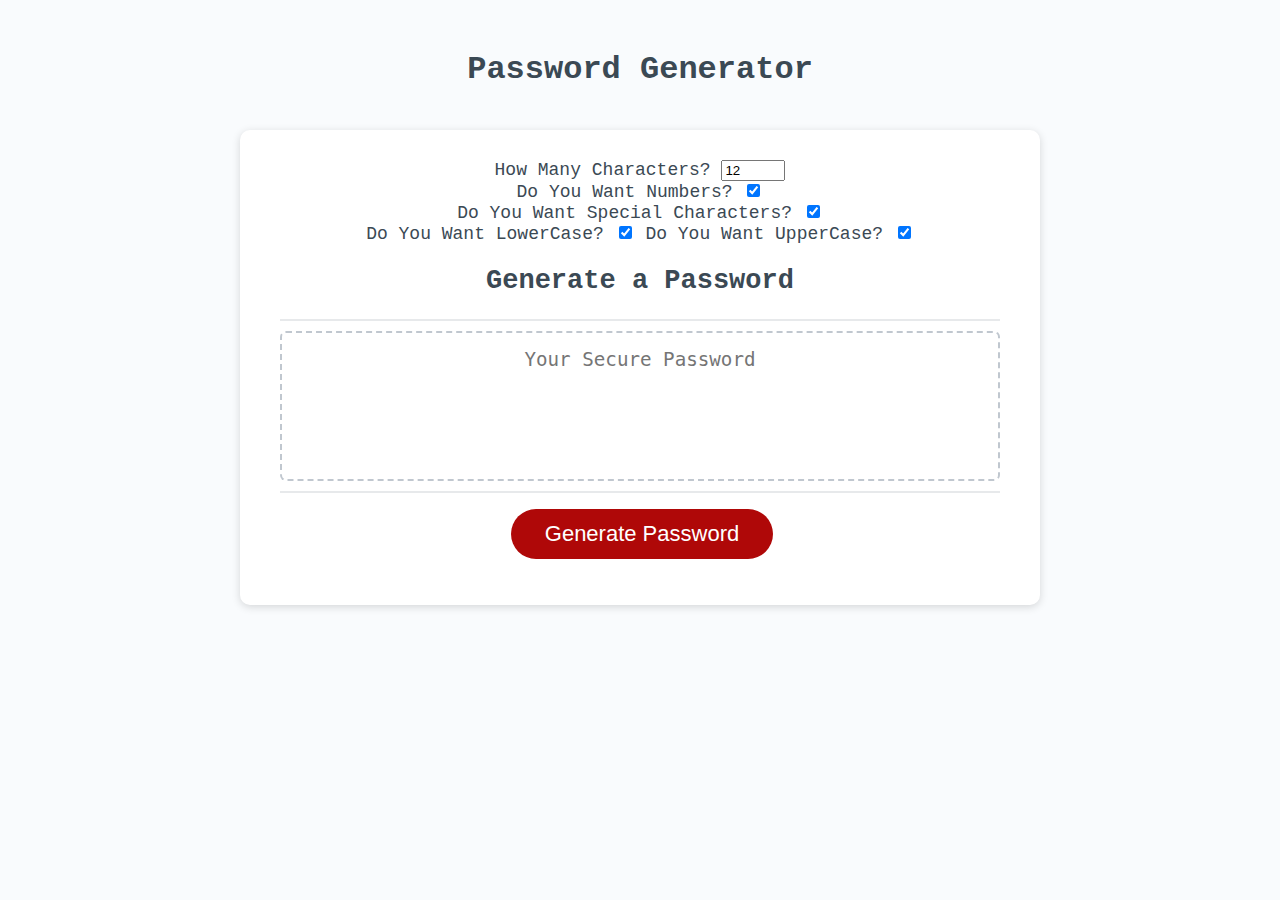
==== Develop/index.html @ efe981f7 "Updated HTML to include checkboxes, modified css styling slightly, and finally got password to appea" ====
<!DOCTYPE html>
<html lang="en">
  <head>
    <meta charset="UTF-8" />
    <meta name="viewport" content="width=device-width, initial-scale=1.0" />
    <meta http-equiv="X-UA-Compatible" content="ie=edge" />
    <title>Password Generator</title>
    <link rel="stylesheet" href="style.css" />
  </head>
  <body>
    <div class="wrapper">
      <header>
        <h1>Password Generator</h1>
      </header>
      <div class="card">
        <section id="parameters">
          <label for="characters">How Many Characters?</label>
          <input type="number" id="characters" value="12" min="8" max="128"/><br>
          <label for="numeric">Do You Want Numbers?</label>
          <input type="checkbox" id="numeric" checked/><br>
          <label for="special">Do You Want Special Characters?</label>
          <input type="checkbox" id="special" checked/><br>
          <label for="lower">Do You Want LowerCase?</label>
          <input type="checkbox" id="lower" checked/>
          <label for="upper">Do You Want UpperCase?</label>
          <input type="checkbox" id="upper" checked/>
        </section>
        <div class="card-header">
          <h2>Generate a Password</h2>
        </div>
        <div class="card-body">
          <textarea
            readonly
            id="password"
            placeholder="Your Secure Password"
            aria-label="Generated Password"
          ></textarea>
        </div>
        <div class="card-footer">
          <button id="generate" class="btn">Generate Password</button>
        </div>
      </div>
    </div>
    <script src="script.js"></script>
  </body>
</html>
---- Develop/style.css ----
*,
*::before,
*::after {
  box-sizing: border-box;
}

html,
body,
.wrapper {
  height: 100%;
  margin: 0;
  padding: 0;
}

body {
  font-family:'Courier New', Courier, monospace;
  background-color: #f9fbfd;
}

.wrapper {
  padding-top: 30px;
  padding-left: 20px;
  padding-right: 20px;
}

header {
  text-align: center;
  padding: 20px;
  padding-top: 0px;
  color: hsl(206, 17%, 28%);
}

.card {
  background-color: hsl(0, 0%, 100%);
  border-radius: 10px;
  border-width: 1px;
  box-shadow: rgba(0, 0, 0, 0.15) 0px 2px 8px 0px;
  color: hsl(206, 17%, 28%);
  font-size: 18px;
  margin: 0 auto;
  max-width: 800px;
  padding: 30px 40px;
  text-align: center;

}

.card-header::after {
  content: " ";
  display: block;
  width: 100%;
  background: #e7e9eb;
  height: 2px;
}


.card-body {
  min-height: 100px;
}

.card-footer {
  text-align: center;
}

.card-footer::before {
  content: " ";
  display: block;
  width: 100%;
  background: #e7e9eb;
  height: 2px;
}

.card-footer::after {
  content: " ";
  display: block;
  clear: both;
}

.btn {
  border: none;
  background-color: hsl(360, 91%, 36%);
  border-radius: 25px;
  box-shadow: rgba(0, 0, 0, 0.1) 0px 1px 6px 0px rgba(0, 0, 0, 0.2) 0px 1px 1px
    0px;
  color: hsl(0, 0%, 100%);
  display: inline-block;
  font-size: 22px;
  line-height: 22px;
  margin: 16px 16px 16px 20px;
  padding: 14px 34px;
  text-align: center;
  cursor: pointer;
}

button[disabled] {
  cursor: default;
  background: #c0c7cf;
}

.float-right {
  float: right;
}

#password {
  -webkit-appearance: none;
  -moz-appearance: none;
  appearance: none;
  border: none;
  display: block;
  width: 100%;
  padding-top: 15px;
  padding-left: 15px;
  padding-right: 15px;
  padding-bottom: 85px;
  font-size: 1.2rem;
  text-align: center;
  margin-top: 10px;
  margin-bottom: 10px;
  border: 2px dashed #c0c7cf;
  border-radius: 6px;
  resize: none;
  overflow: hidden;
}

@media (max-width: 690px) {
  .btn {
    font-size: 1rem;
    margin: 16px 0px 0px 0px;
    padding: 10px 15px;
  }

  #password {
    font-size: 1rem;
  }
}

@media (max-width: 500px) {
  .btn {
    font-size: 0.8rem;
  }
}
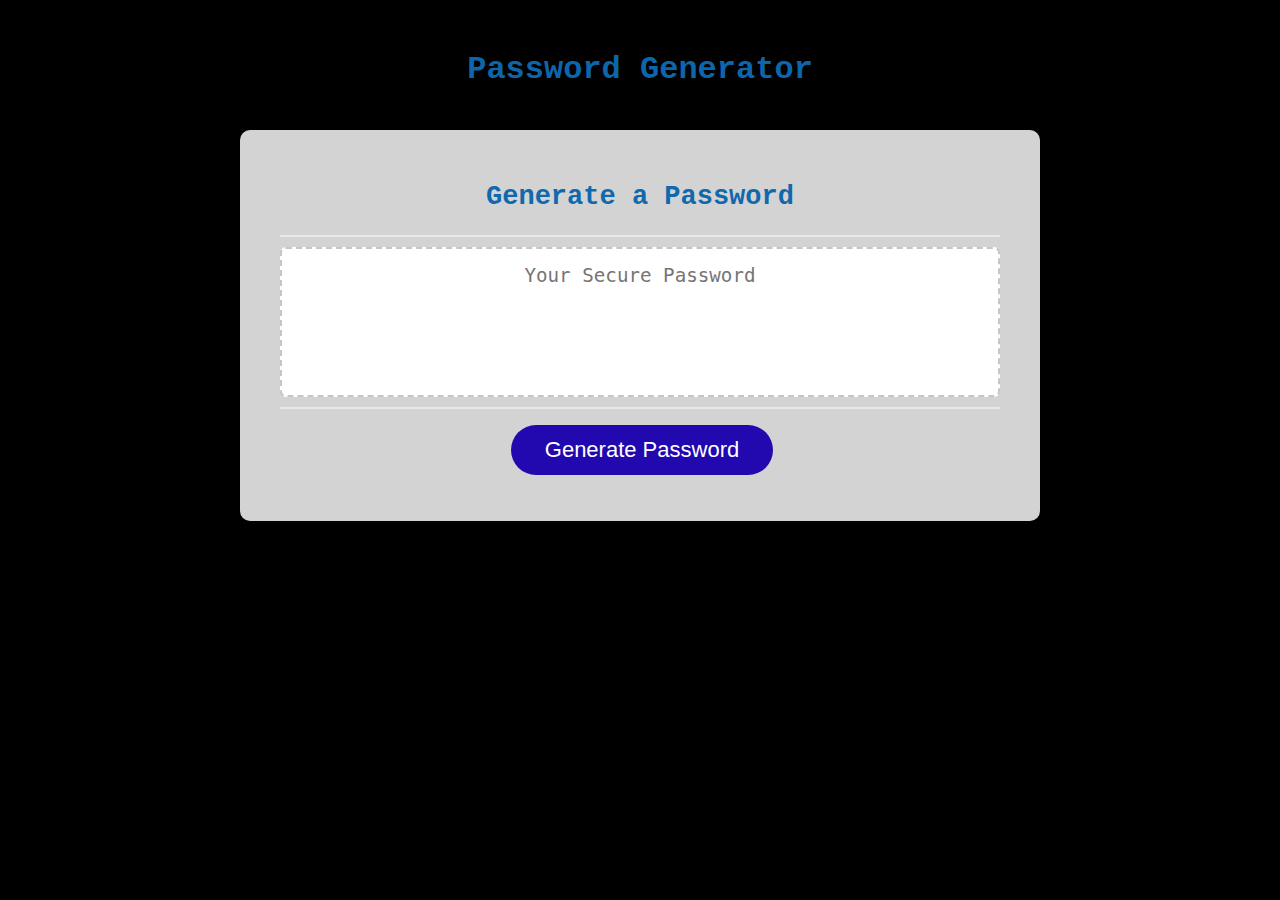
==== commit ed0c9c2b: "Changed js to manage prompts instead of checkboxes, updated README and added screenshot, modified CS" ====
--- a/Develop/index.html
+++ b/Develop/index.html
@@ -13,18 +13,7 @@
         <h1>Password Generator</h1>
       </header>
       <div class="card">
-        <section id="parameters">
-          <label for="characters">How Many Characters?</label>
-          <input type="number" id="characters" value="12" min="8" max="128"/><br>
-          <label for="numeric">Do You Want Numbers?</label>
-          <input type="checkbox" id="numeric" checked/><br>
-          <label for="special">Do You Want Special Characters?</label>
-          <input type="checkbox" id="special" checked/><br>
-          <label for="lower">Do You Want LowerCase?</label>
-          <input type="checkbox" id="lower" checked/>
-          <label for="upper">Do You Want UpperCase?</label>
-          <input type="checkbox" id="upper" checked/>
-        </section>
+        
         <div class="card-header">
           <h2>Generate a Password</h2>
         </div>
--- a/Develop/style.css
+++ b/Develop/style.css
@@ -14,7 +14,7 @@
 
 body {
   font-family:'Courier New', Courier, monospace;
-  background-color: #f9fbfd;
+  background-color: black;
 }
 
 .wrapper {
@@ -27,15 +27,15 @@
   text-align: center;
   padding: 20px;
   padding-top: 0px;
-  color: hsl(206, 17%, 28%);
+  color: hsl(206, 86%, 36%);
 }
 
 .card {
-  background-color: hsl(0, 0%, 100%);
+  background-color: lightgrey;
   border-radius: 10px;
   border-width: 1px;
   box-shadow: rgba(0, 0, 0, 0.15) 0px 2px 8px 0px;
-  color: hsl(206, 17%, 28%);
+  color: hsl(206, 83%, 37%);
   font-size: 18px;
   margin: 0 auto;
   max-width: 800px;
@@ -77,7 +77,7 @@
 
 .btn {
   border: none;
-  background-color: hsl(360, 91%, 36%);
+  background-color: rgb(33, 8, 175);
   border-radius: 25px;
   box-shadow: rgba(0, 0, 0, 0.1) 0px 1px 6px 0px rgba(0, 0, 0, 0.2) 0px 1px 1px
     0px;
